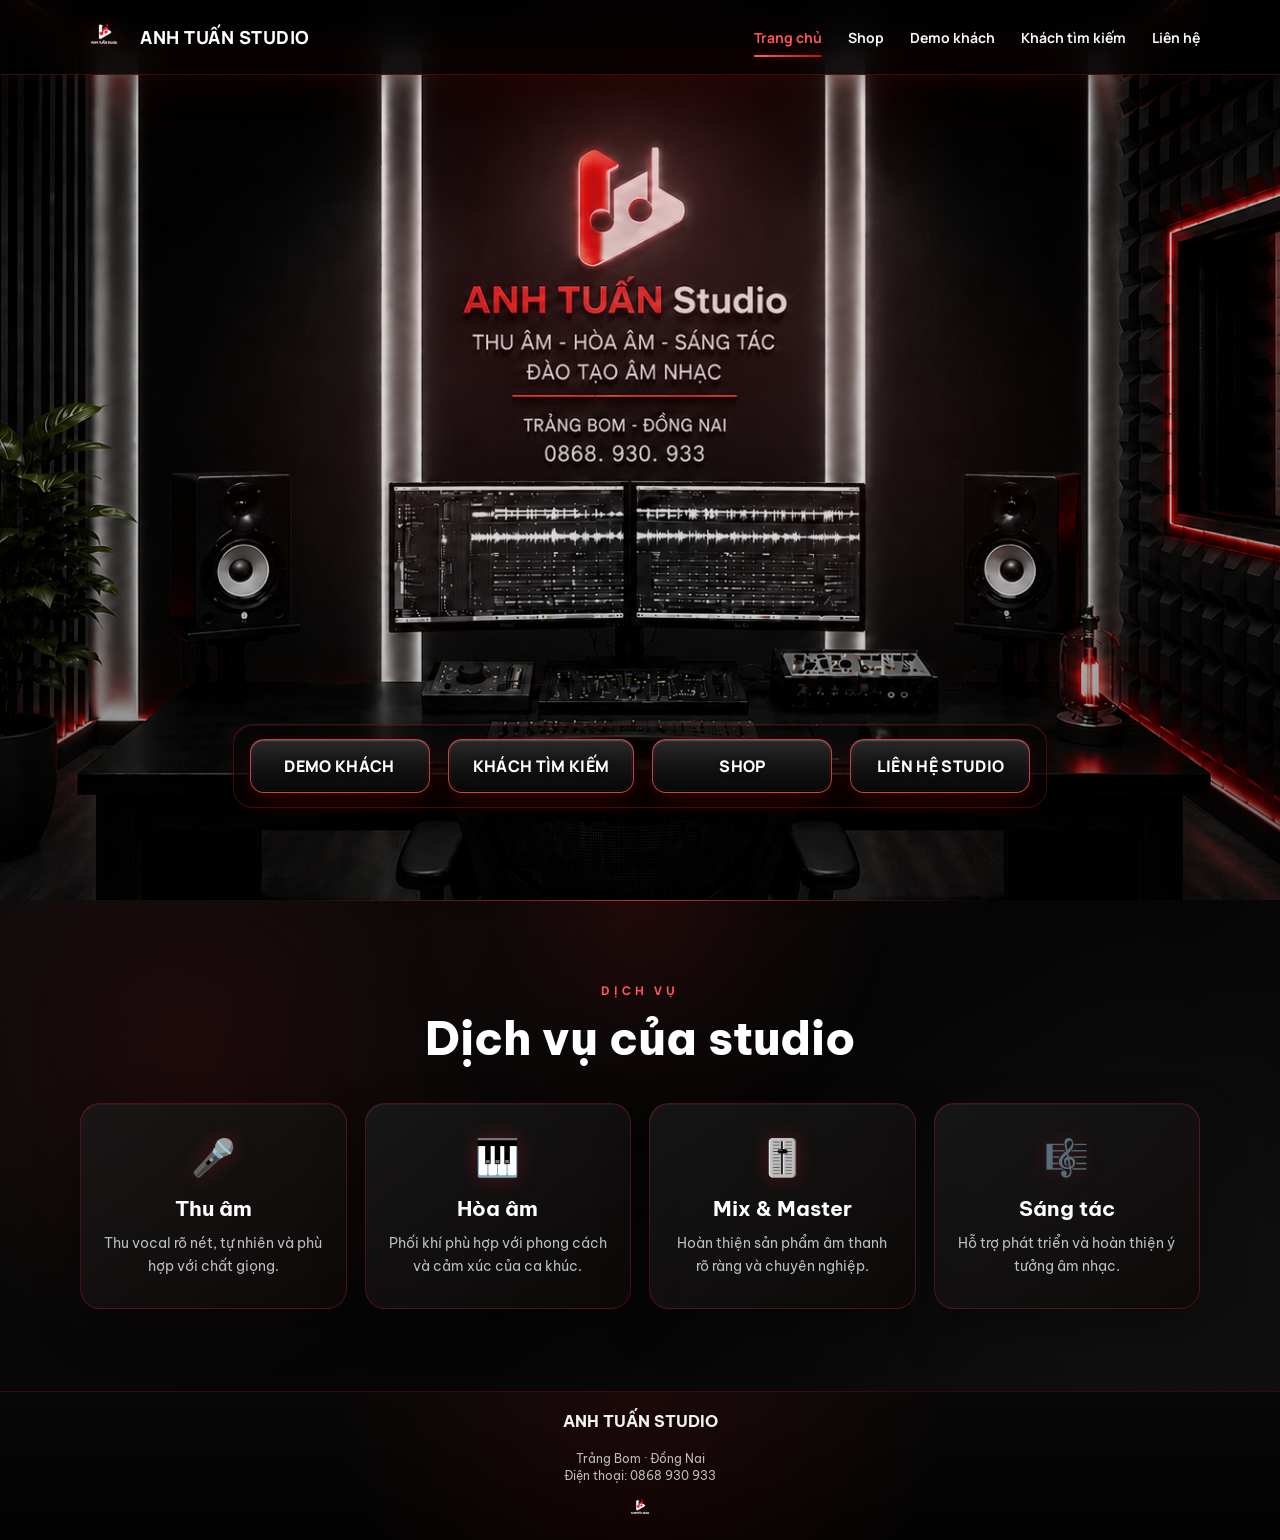
==== index.html @ 1165fa50 "Update index.html" ====
<!DOCTYPE html>
<html lang="vi">
<head>
  <meta charset="UTF-8" />
  <meta name="viewport" content="width=device-width, initial-scale=1.0" />

  <title>Anh Tuấn Studio</title>

  <meta
    name="description"
    content="Anh Tuấn Studio - Thu âm, hòa âm, mixing và mastering tại Trảng Bom, Đồng Nai."
  />

  <link rel="stylesheet" href="style.css" />

  <link rel="preconnect" href="https://fonts.googleapis.com">
  <link rel="preconnect" href="https://fonts.gstatic.com" crossorigin>
  <link href="https://fonts.googleapis.com/css2?family=Be+Vietnam+Pro:wght@300;400;500;600;700;800;900&family=Manrope:wght@500;600;700;800&display=swap" rel="stylesheet">


  <style>
    /* Đồng bộ tên thương hiệu ở góc trái */
    .brand,
    .brand span{
      color:#ffffff !important;
      -webkit-text-fill-color:#ffffff !important;
      background:none !important;
      font-family:"Manrope",sans-serif !important;
      font-weight:800 !important;
      text-shadow:none !important;
    }
  </style>

</head>

<body>
  <header class="topbar">
    <div class="container nav-wrap">
      <a class="brand" href="#home">
        <img src="logo.png" alt="Anh Tuấn Studio" />
        <span>ANH TUẤN STUDIO</span>
      </a>

      <nav class="main-nav">
        <a class="active" href="index.html">Trang chủ</a>
        <a href="shop.html">Shop</a>
        <a href="music.html">Demo khách</a>
        <a href="albums.html">Khách tìm kiếm</a>
        <a href="tel:0868930933">Liên hệ</a>
      </nav>
      
    </div>
  </header>

  <main>
    <section class="hero hero-clean" id="home">
      <div class="hero-overlay"></div>

      <div class="container hero-content hero-content-clean">
        <div class="hero-actions">
          <a class="btn btn-music" href="music.html">
            DEMO KHÁCH
          </a>

          <a class="btn btn-secondary" href="albums.html">
            KHÁCH TÌM KIẾM
          </a>

          <a class="btn btn-primary" href="shop.html">
            SHOP
          </a>

          <a class="btn btn-outline" href="tel:0868930933">
            LIÊN HỆ STUDIO
          </a>
        </div>
      </div>
    </section>

<section class="section dark-section" id="services">
      <div class="container">
        <div class="section-heading">
          <span>DỊCH VỤ</span>
          <h2>Dịch vụ của studio</h2>
        </div>

        <div class="services-grid">
          <article class="service-card">
            <div class="service-icon">🎤</div>
            <h3>Thu âm</h3>
            <p>Thu vocal rõ nét, tự nhiên và phù hợp với chất giọng.</p>
          </article>

          <article class="service-card">
            <div class="service-icon">🎹</div>
            <h3>Hòa âm</h3>
            <p>Phối khí phù hợp với phong cách và cảm xúc của ca khúc.</p>
          </article>

          <article class="service-card">
            <div class="service-icon">🎚️</div>
            <h3>Mix & Master</h3>
            <p>Hoàn thiện sản phẩm âm thanh rõ ràng và chuyên nghiệp.</p>
          </article>

          <article class="service-card">
            <div class="service-icon">🎼</div>
            <h3>Sáng tác</h3>
            <p>Hỗ trợ phát triển và hoàn thiện ý tưởng âm nhạc.</p>
          </article>
        </div>
      </div>
    </section>
  </main>

  <footer id="contact">
    <div class="container footer-content">
      <img src="logo.png" alt="Anh Tuấn Studio" />

      <p>
        <strong>ANH TUẤN STUDIO</strong><br />
        Trảng Bom · Đồng Nai<br />
        Điện thoại: 0868 930 933
      </p>
    </div>
  </footer>

  <script src="customers.js"></script>
  <script src="script.js"></script>
</body>
</html>
---- style.css ----
:root{
  --red:#e11d25;
  --red-light:#ff555c;
  --red-dark:#79070b;
  --silver:#f4f4f4;
  --black:#030303;
  --dark:#080808;
  --text:#ffffff;
  --muted:#bdbdbd;
  --border:rgba(225,29,37,.34);
  --glass:rgba(8,8,8,.78);
  --shadow:0 22px 60px rgba(0,0,0,.55);
}
*{box-sizing:border-box;margin:0;padding:0}
html{scroll-behavior:smooth}
body{min-height:100vh;overflow-x:hidden;color:var(--text);font-family:"Be Vietnam Pro",Arial,Helvetica,sans-serif;background:radial-gradient(circle at 20% 20%,rgba(225,29,37,.08),transparent 32%),radial-gradient(circle at 85% 55%,rgba(255,255,255,.025),transparent 35%),linear-gradient(180deg,#050505 0%,#0a0a0a 45%,#030303 100%)}
a{color:inherit;text-decoration:none}
img{display:block;max-width:100%}
button,input{font:inherit}
.hidden{display:none!important}
.container{width:min(1120px,calc(100% - 32px));margin:0 auto}

/* HEADER */
.topbar{position:fixed;inset:0 0 auto;z-index:100;width:100%;border-bottom:1px solid rgba(225,29,37,.28);background:rgba(2,2,2,.88);backdrop-filter:blur(16px);-webkit-backdrop-filter:blur(16px);box-shadow:0 10px 34px rgba(0,0,0,.32)}
.nav-wrap{min-height:74px;display:flex;align-items:center;justify-content:space-between;gap:24px}
.brand{display:flex;align-items:center;gap:12px;font-family:"Manrope",sans-serif;font-weight:800;letter-spacing:.5px}
.brand img{width:48px;height:48px;object-fit:contain;filter:drop-shadow(0 0 10px rgba(225,29,37,.40)) drop-shadow(0 0 22px rgba(225,29,37,.20))}
.brand span{font-size:18px;background:linear-gradient(90deg,#ff3c45 0%,#ff3c45 46%,#ffffff 47%,#d7d7d7 100%);-webkit-background-clip:text;background-clip:text;-webkit-text-fill-color:transparent}
.main-nav{display:flex;align-items:center;gap:26px}
.main-nav a{position:relative;color:#f5f5f5;font-family:"Manrope",sans-serif;font-size:14px;font-weight:700;transition:.25s}
.main-nav a::after{content:"";position:absolute;left:50%;bottom:-10px;width:0;height:2px;transform:translateX(-50%);border-radius:999px;background:linear-gradient(90deg,#ff6167,#b90c12);box-shadow:0 0 12px rgba(225,29,37,.45);transition:.25s}
.main-nav a:hover,.main-nav a.active{color:var(--red-light)}
.main-nav a:hover::after,.main-nav a.active::after{width:100%}

/* HERO */
.hero,.hero-clean{position:relative;min-height:100vh;overflow:hidden;display:grid;place-items:center;padding:110px 0 58px;background:linear-gradient(90deg,rgba(0,0,0,.24),rgba(0,0,0,.02) 38%,rgba(0,0,0,.02) 62%,rgba(0,0,0,.24)),url("background.png") center/cover no-repeat}
.hero-overlay{position:absolute;inset:0;z-index:1;pointer-events:none;background:radial-gradient(circle at 50% 22%,rgba(225,29,37,.18),transparent 34%),linear-gradient(to bottom,rgba(0,0,0,.02),rgba(0,0,0,.14) 68%,rgba(0,0,0,.52))}
.hero::after{content:"";position:absolute;inset:0;z-index:1;pointer-events:none;background:radial-gradient(circle at 50% 24%,rgba(255,255,255,.055),transparent 18%),radial-gradient(circle at 32% 48%,rgba(225,29,37,.08),transparent 24%),radial-gradient(circle at 68% 48%,rgba(225,29,37,.08),transparent 24%);mix-blend-mode:screen}
.hero-content,.hero-content-clean{position:relative;z-index:2;width:100%;min-height:calc(100vh - 168px);display:flex;flex-direction:column;align-items:center;justify-content:flex-end;padding-bottom:34px;text-align:center;animation:fadeUp .9s ease both}

/* 4 NÚT TRANG CHỦ */
.hero-actions,.hero-buttons{display:flex;align-items:center;justify-content:center;flex-wrap:nowrap;gap:18px;width:max-content;max-width:calc(100vw - 40px);padding:14px 16px;border:1px solid rgba(225,29,37,.30);border-radius:20px;background:rgba(3,3,3,.52);box-shadow:0 16px 45px rgba(0,0,0,.40),inset 0 1px 0 rgba(255,255,255,.055);backdrop-filter:blur(12px);-webkit-backdrop-filter:blur(12px)}
.btn,.btn-primary,.btn-music,.hero-buttons .btn,.hero-actions .btn{position:relative;min-width:180px;min-height:54px;padding:0 24px;overflow:hidden;display:inline-flex;align-items:center;justify-content:center;color:#fff;border:1px solid rgba(255,80,86,.76);border-radius:14px;background:linear-gradient(180deg,#292929 0%,#131313 52%,#070707 100%);box-shadow:0 10px 25px rgba(132,0,4,.32),inset 0 1px 0 rgba(255,255,255,.18),inset 0 -1px 0 rgba(0,0,0,.75);text-align:center;text-shadow:0 2px 6px rgba(0,0,0,.52);font-family:"Manrope",sans-serif;font-size:16px;font-weight:800;letter-spacing:.35px;transition:.24s}
.btn::before,.hero-buttons .btn::before,.hero-actions .btn::before{content:"";position:absolute;inset:0;pointer-events:none;background:linear-gradient(115deg,transparent 18%,rgba(255,255,255,.20) 42%,transparent 62%),radial-gradient(circle at 50% 10%,rgba(255,255,255,.14),transparent 58%);transform:translateX(-115%);transition:transform .55s ease}
.btn::after,.hero-buttons .btn::after,.hero-actions .btn::after{content:"";position:absolute;inset:1px;border-radius:13px;pointer-events:none;box-shadow:inset 0 0 0 1px rgba(255,255,255,.035)}
.btn:hover,.hero-buttons .btn:hover,.hero-actions .btn:hover{transform:translateY(-3px) scale(1.025);background:linear-gradient(180deg,#ff4048 0%,#c70d14 56%,#72070b 100%);border-color:rgba(255,168,171,.95);box-shadow:0 16px 36px rgba(225,29,37,.46),0 0 24px rgba(225,29,37,.28),inset 0 1px 0 rgba(255,255,255,.38)}
.btn:hover::before,.hero-buttons .btn:hover::before,.hero-actions .btn:hover::before{transform:translateX(115%)}

/* PHẦN CHUNG */
.section{position:relative;overflow:hidden;isolation:isolate;padding:82px 0}
.section::before{content:"";position:absolute;z-index:-1;top:-260px;left:50%;width:520px;height:520px;transform:translateX(-50%);pointer-events:none;background:radial-gradient(circle,rgba(225,29,37,.12),rgba(225,29,37,.04) 38%,transparent 70%);filter:blur(8px)}
.section::after{content:"";position:absolute;top:0;left:50%;width:min(700px,78%);height:1px;transform:translateX(-50%);background:linear-gradient(90deg,transparent,rgba(255,80,86,.62),transparent);box-shadow:0 0 18px rgba(225,29,37,.30)}
.section-heading{margin-bottom:36px;text-align:center}
.section-heading span{display:block;margin-bottom:10px;color:var(--red-light);font-family:"Manrope",sans-serif;font-size:12px;font-weight:800;letter-spacing:4px}
.section-heading h2{font-family:"Be Vietnam Pro",sans-serif;font-size:clamp(30px,4vw,46px);font-weight:800}
.section-heading p{color:var(--muted)}
.dark-section{background:radial-gradient(circle at 15% 30%,rgba(225,29,37,.10),transparent 28%),radial-gradient(circle at 85% 70%,rgba(255,255,255,.025),transparent 30%),linear-gradient(145deg,#0b0b0b,#050505 55%,#0d0d0d)}

/* DỊCH VỤ */
.services-grid{display:grid;grid-template-columns:repeat(4,minmax(0,1fr));gap:18px}
.service-card{position:relative;overflow:hidden;padding:30px 22px;border:1px solid rgba(225,29,37,.30);border-radius:20px;text-align:center;background:linear-gradient(145deg,rgba(255,255,255,.055),rgba(225,29,37,.018)),rgba(9,9,9,.82);box-shadow:0 18px 45px rgba(0,0,0,.36),inset 0 1px 0 rgba(255,255,255,.045);transition:.25s}
.service-card::before{content:"";position:absolute;inset:0;background:linear-gradient(120deg,transparent 20%,rgba(255,255,255,.06) 42%,transparent 64%);transform:translateX(-120%);transition:.55s}
.service-card:hover{transform:translateY(-6px);border-color:rgba(255,86,92,.72);box-shadow:0 22px 50px rgba(0,0,0,.46),0 0 24px rgba(225,29,37,.12)}
.service-card:hover::before{transform:translateX(120%)}
.service-icon{margin-bottom:15px;font-size:36px;filter:drop-shadow(0 0 10px rgba(225,29,37,.30))}
.service-card h3{margin-bottom:10px;color:#fff;font-size:21px}
.service-card p{color:var(--muted);font-size:14px;line-height:1.65}

/* CỔNG KHÁCH HÀNG */
.customer-section{background:radial-gradient(circle at 50% 0%,rgba(225,29,37,.14),transparent 32%),linear-gradient(180deg,#070707,#0c0c0c 50%,#050505)}
.search-box{max-width:650px;margin:-8px auto 18px;padding:7px;border:1px solid rgba(225,29,37,.42);border-radius:15px;background:linear-gradient(145deg,rgba(255,255,255,.06),rgba(225,29,37,.02)),rgba(8,8,8,.84);box-shadow:0 20px 55px rgba(0,0,0,.38);backdrop-filter:blur(16px)}
.search-box:focus-within{border-color:rgba(255,86,92,.86);box-shadow:0 20px 55px rgba(0,0,0,.38),0 0 22px rgba(225,29,37,.16)}
.search-box input{width:100%;min-height:48px;padding:0 14px;border:0;outline:0;color:#fff;background:transparent;font-size:13px}
.search-box input::placeholder{color:#aaa;font-size:13px}
.customer-grid{display:grid;grid-template-columns:repeat(3,minmax(0,1fr));gap:12px}
.customer-card{position:relative;overflow:hidden;padding:14px;border:1px solid rgba(225,29,37,.30);border-radius:15px;background:linear-gradient(145deg,rgba(255,255,255,.05),rgba(225,29,37,.018)),rgba(9,9,9,.82);box-shadow:0 10px 28px rgba(0,0,0,.22);backdrop-filter:blur(14px);transition:.22s}
.customer-card:hover{transform:translateY(-3px);border-color:rgba(255,86,92,.72);box-shadow:0 18px 38px rgba(0,0,0,.34),0 0 18px rgba(225,29,37,.10)}
.customer-code{margin-bottom:5px;color:var(--red-light);font-size:9px;font-weight:800;letter-spacing:1.5px}
.customer-card h3{margin-bottom:5px;overflow:hidden;white-space:nowrap;text-overflow:ellipsis;font-size:16px}
.customer-card p{margin-bottom:10px;color:var(--muted);font-size:11px;line-height:1.4}
.customer-card a{min-height:32px;padding:0 12px;display:inline-flex;align-items:center;justify-content:center;border:1px solid rgba(225,29,37,.36);border-radius:9px;color:#fff;background:linear-gradient(180deg,#242424,#111);font-size:10px;font-weight:800}
.empty-message{margin-top:18px;color:var(--muted);text-align:center;font-size:12px}
.customer-card-clickable{cursor:pointer}
.matched-songs{margin-bottom:16px}
.matched-label{display:block;margin-bottom:7px;color:#f3f3f3;font-size:13px;font-weight:700}
.matched-song-title{margin:0 0 7px;color:#fff;font-size:16px;line-height:1.4}
.customer-name{margin-top:8px}
.customer-song-total{margin-bottom:18px}
.customer-card-footer{margin-top:20px;padding-top:16px;display:flex;align-items:center;justify-content:space-between;gap:14px;border-top:1px solid rgba(225,29,37,.24)}
.customer-open-text{color:var(--red-light);font-weight:800}
.customer-card-arrow{width:38px;height:38px;display:grid;place-items:center;border:1px solid rgba(225,29,37,.65);border-radius:50%;color:var(--red-light);font-size:22px}

/* TRANG KHÁCH HÀNG */
.customer-page{min-height:100vh;background:var(--black)}
.customer-hero{position:relative;min-height:430px;padding:130px 0 60px;display:flex;align-items:flex-end;background:linear-gradient(90deg,rgba(0,0,0,.56),rgba(0,0,0,.18),rgba(0,0,0,.56)),url("background.png") center/cover no-repeat}
.customer-page-overlay{position:absolute;inset:0;background:radial-gradient(circle at 50% 30%,rgba(225,29,37,.10),transparent 35%),linear-gradient(to bottom,rgba(0,0,0,.12),var(--black))}
.customer-page-content{position:relative;z-index:2}
.back-link{display:inline-block;margin-bottom:28px;color:var(--red-light);font-weight:700}
.customer-profile{display:flex;align-items:center;gap:24px}
.customer-profile img{width:110px;height:110px;object-fit:contain}
.customer-page-code{margin-bottom:8px;color:var(--red-light);font-size:13px;font-weight:800;letter-spacing:3px}
.customer-profile h1{margin-bottom:8px;font-size:clamp(34px,5vw,58px)}
.customer-profile p:last-child{color:var(--muted)}
.song-section{background:radial-gradient(circle at 50% 0%,rgba(225,29,37,.08),transparent 34%),var(--black)}
.song-list{max-width:900px;margin:0 auto;display:grid;gap:15px}
.song-card{padding:20px;display:grid;grid-template-columns:68px minmax(0,1fr) auto;align-items:center;gap:18px;border:1px solid rgba(225,29,37,.30);border-radius:18px;background:var(--glass);backdrop-filter:blur(14px)}
.song-number{width:52px;height:52px;display:grid;place-items:center;border:1px solid rgba(225,29,37,.36);border-radius:14px;color:var(--red-light);background:rgba(225,29,37,.08);font-weight:800}
.song-info h3{margin-bottom:6px;font-size:19px}
.song-info p{color:var(--muted);font-size:14px}
.song-actions{display:flex;align-items:center;justify-content:flex-end;flex-wrap:wrap;gap:12px}
.song-listen{min-width:105px;padding:13px 20px;border:1px solid rgba(255,82,88,.78);border-radius:12px;color:#fff;background:rgba(225,29,37,.08);font-weight:800}
.song-download{padding:12px 18px;border-radius:12px;color:#fff;background:linear-gradient(145deg,#ef3d45,#a60d13 58%,#650509);font-weight:800}
.song-player{grid-column:1/-1;width:100%;padding-top:16px}
.song-player audio{display:block;width:100%;height:48px}
.not-found{max-width:620px;margin:0 auto;padding:34px;border:1px solid rgba(225,29,37,.30);border-radius:20px;text-align:center;background:var(--glass)}
.not-found h2{margin-bottom:12px}
.not-found p{margin-bottom:24px;color:var(--muted)}

/* FOOTER */
footer{position:relative;border-top:1px solid rgba(225,29,37,.24);background:radial-gradient(circle at 50% 0%,rgba(225,29,37,.10),transparent 48%),linear-gradient(180deg,#070707,#020202)}
.footer-content{min-height:112px;padding:18px 0 14px;display:flex;flex-direction:column;align-items:center;justify-content:center;gap:7px;color:var(--muted);text-align:center;line-height:1.4}
.footer-content p{font-size:12px}
.footer-content strong{display:block;margin-bottom:2px;color:#f2f2f2;font-size:16px}
.footer-content img{order:2;width:34px;height:34px;object-fit:contain;filter:drop-shadow(0 0 8px rgba(225,29,37,.22))}

@keyframes fadeUp{from{opacity:0;transform:translateY(24px)}to{opacity:1;transform:translateY(0)}}

/* TABLET */
@media(max-width:900px){
  .main-nav{display:none}
  .services-grid{grid-template-columns:repeat(2,minmax(0,1fr))}
  .customer-grid{grid-template-columns:repeat(2,minmax(0,1fr))}
  .hero-actions,.hero-buttons{gap:12px}
  .btn,.hero-buttons .btn,.hero-actions .btn{min-width:150px;padding:0 16px;font-size:14px}
}

/* MOBILE */
@media(max-width:768px){
  .container{width:min(100% - 24px,1120px)}
  .topbar{position:absolute}
  .nav-wrap{min-height:66px}
  .brand img{width:42px;height:42px}
  .brand span{font-size:15px}
  .hero,.hero-clean{min-height:100svh;padding:88px 0 34px;background:linear-gradient(180deg,rgba(0,0,0,.14),rgba(0,0,0,.28),rgba(0,0,0,.62)),url("backgrounddt.png") center/cover no-repeat}
  .hero-content,.hero-content-clean{min-height:calc(100svh - 122px);justify-content:flex-end;padding-bottom:0}
  .hero-actions,.hero-buttons{width:100%;max-width:360px;padding:16px;display:grid;grid-template-columns:1fr;gap:14px}
  .btn,.btn-primary,.btn-music,.hero-buttons .btn,.hero-actions .btn{width:100%;min-width:0;min-height:54px;padding:0 18px;font-size:16px}
  .section{padding:64px 0}
  .services-grid,.customer-grid{grid-template-columns:1fr}
  .customer-hero{min-height:390px;padding-top:105px}
  .customer-profile{flex-direction:column;align-items:flex-start}
  .customer-profile img{width:90px;height:90px}
  .song-card{grid-template-columns:54px minmax(0,1fr)}
  .song-actions{grid-column:1/-1;width:100%;justify-content:stretch}
  .song-listen,.song-download{flex:1;min-width:130px;text-align:center}
  .song-player{padding-top:10px}
  .footer-content{min-height:96px;padding:15px 0 11px;gap:6px}
  .footer-content p{font-size:10.5px;line-height:1.35;white-space:nowrap}
  .footer-content strong{font-size:14px}
  .footer-content img{width:30px;height:30px}
  .footer-address{display:block;white-space:nowrap;font-size:11px}
}




/* =======================================================
   HIỆU ỨNG ÁNH KIM CHO 4 NÚT TRANG CHỦ
   ======================================================= */

.hero-actions .btn{
    position:relative;
    overflow:hidden;
}

/* Ánh sáng chạy */
.hero-actions .btn::before{
    content:"";
    position:absolute;
    top:-60%;
    left:-45%;

    width:38%;
    height:220%;

    transform:rotate(25deg);

    background:linear-gradient(
        90deg,
        transparent 0%,
        rgba(255,255,255,.10) 20%,
        rgba(255,255,255,.95) 50%,
        rgba(255,255,255,.10) 80%,
        transparent 100%
    );

    animation:heroButtonShine 2.8s linear infinite;

    pointer-events:none;
}

@keyframes heroButtonShine{

    0%{
        left:-45%;
    }

    100%{
        left:145%;
    }

}

/* Hover sáng hơn một chút */
.hero-actions .btn:hover{
    transform:translateY(-2px);
    transition:.25s;
}
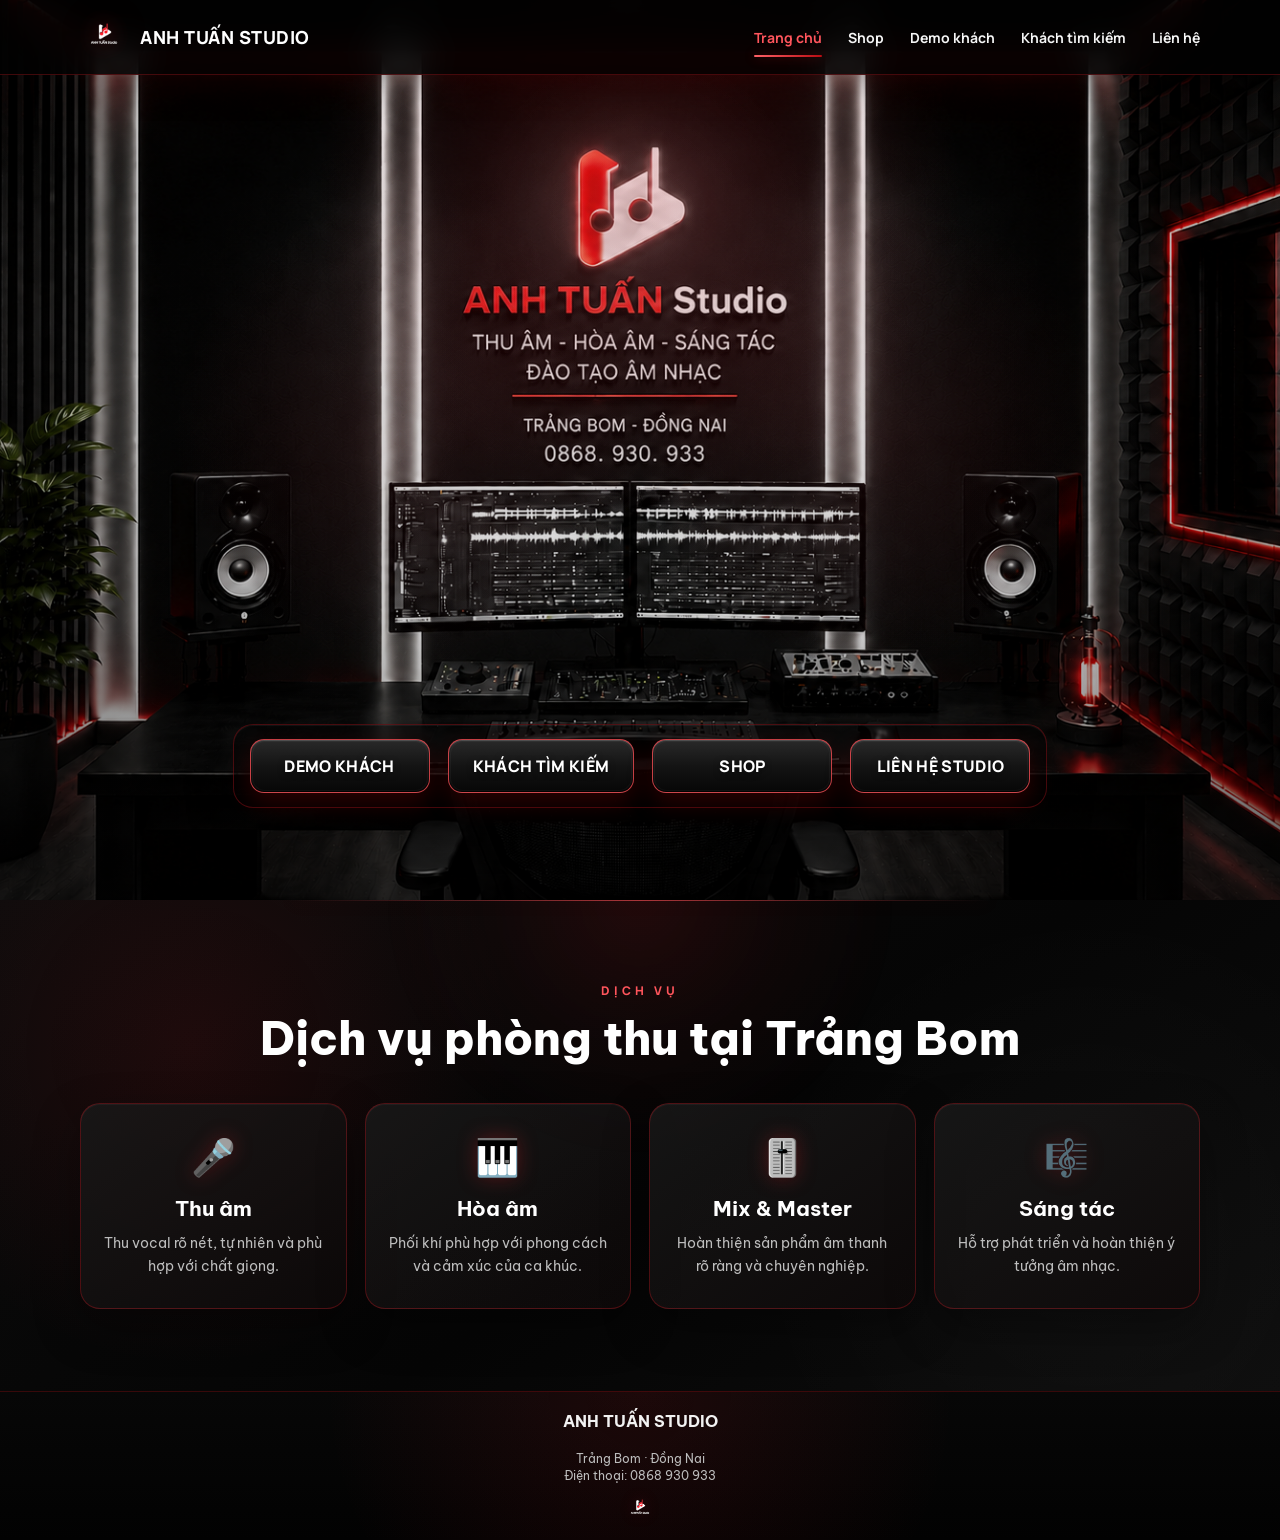
==== commit be1ae308: "Update index.html" ====
--- a/index.html
+++ b/index.html
@@ -4,12 +4,52 @@
   <meta charset="UTF-8" />
   <meta name="viewport" content="width=device-width, initial-scale=1.0" />
 
-  <title>Anh Tuấn Studio</title>
+  <title>Phòng thu Trảng Bom | Anh Tuấn Studio</title>
 
   <meta
     name="description"
-    content="Anh Tuấn Studio - Thu âm, hòa âm, mixing và mastering tại Trảng Bom, Đồng Nai."
+    content="Phòng thu Trảng Bom - Anh Tuấn Studio chuyên thu âm, hòa âm, phối khí, mixing và mastering tại Trảng Bom, Đồng Nai. Liên hệ 0868 930 933."
   />
+
+  <meta name="robots" content="index, follow, max-image-preview:large" />
+  <link rel="canonical" href="https://anhtuanstudio.com/" />
+
+  <meta property="og:locale" content="vi_VN" />
+  <meta property="og:type" content="website" />
+  <meta property="og:title" content="Phòng thu Trảng Bom | Anh Tuấn Studio" />
+  <meta
+    property="og:description"
+    content="Thu âm, hòa âm, phối khí, mixing và mastering tại Trảng Bom, Đồng Nai."
+  />
+  <meta property="og:url" content="https://anhtuanstudio.com/" />
+  <meta property="og:site_name" content="Anh Tuấn Studio" />
+  <meta property="og:image" content="https://anhtuanstudio.com/logo.png" />
+  <meta property="og:image:alt" content="Logo Anh Tuấn Studio - Phòng thu Trảng Bom" />
+
+  <script type="application/ld+json">
+  {
+    "@context": "https://schema.org",
+    "@type": "LocalBusiness",
+    "@id": "https://anhtuanstudio.com/#studio",
+    "name": "Anh Tuấn Studio",
+    "alternateName": "Phòng thu Trảng Bom",
+    "url": "https://anhtuanstudio.com/",
+    "logo": "https://anhtuanstudio.com/logo.png",
+    "image": "https://anhtuanstudio.com/logo.png",
+    "telephone": "+84 868 930 933",
+    "description": "Phòng thu tại Trảng Bom, Đồng Nai chuyên thu âm, hòa âm, phối khí, mixing và mastering.",
+    "areaServed": [
+      {
+        "@type": "Place",
+        "name": "Trảng Bom, Đồng Nai"
+      },
+      {
+        "@type": "AdministrativeArea",
+        "name": "Đồng Nai"
+      }
+    ]
+  }
+  </script>
 
   <link rel="stylesheet" href="style.css" />
 
@@ -45,7 +85,7 @@
         <a class="active" href="index.html">Trang chủ</a>
         <a href="shop.html">Shop</a>
         <a href="music.html">Demo khách</a>
-        <a href="albums.html">Khách tìm kiếm</a>
+        <a href="https://music.anhtuanstudio.com/guest.php">Khách tìm kiếm</a>
         <a href="tel:0868930933">Liên hệ</a>
       </nav>
       
@@ -62,7 +102,7 @@
             DEMO KHÁCH
           </a>
 
-          <a class="btn btn-secondary" href="albums.html">
+          <a class="btn btn-secondary" href="https://music.anhtuanstudio.com/guest.php">
             KHÁCH TÌM KIẾM
           </a>
 
@@ -81,7 +121,7 @@
       <div class="container">
         <div class="section-heading">
           <span>DỊCH VỤ</span>
-          <h2>Dịch vụ của studio</h2>
+          <h2>Dịch vụ phòng thu tại Trảng Bom</h2>
         </div>
 
         <div class="services-grid">
@@ -125,7 +165,5 @@
     </div>
   </footer>
 
-  <script src="customers.js"></script>
-  <script src="script.js"></script>
 </body>
 </html>
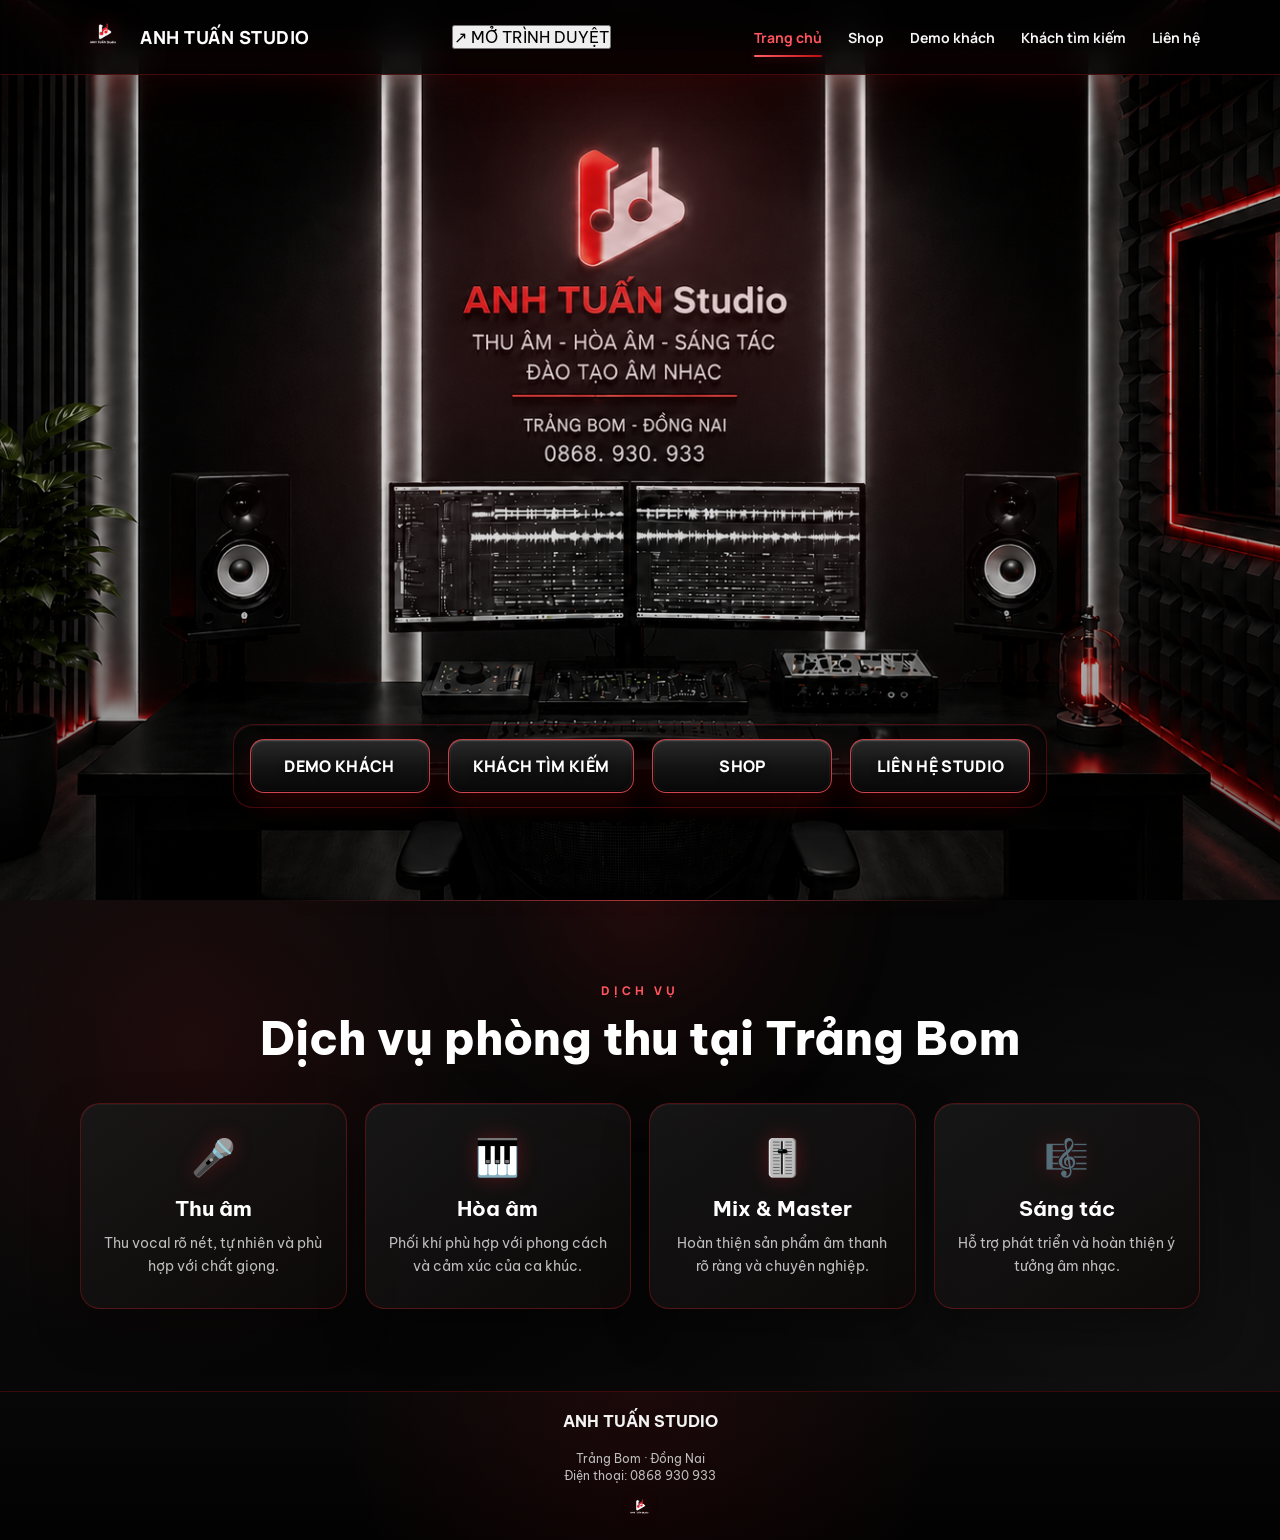
==== commit 50b3b3c9: "Update index.html" ====
--- a/index.html
+++ b/index.html
@@ -29,23 +29,51 @@
   <script type="application/ld+json">
   {
     "@context": "https://schema.org",
-    "@type": "LocalBusiness",
-    "@id": "https://anhtuanstudio.com/#studio",
-    "name": "Anh Tuấn Studio",
-    "alternateName": "Phòng thu Trảng Bom",
-    "url": "https://anhtuanstudio.com/",
-    "logo": "https://anhtuanstudio.com/logo.png",
-    "image": "https://anhtuanstudio.com/logo.png",
-    "telephone": "+84 868 930 933",
-    "description": "Phòng thu tại Trảng Bom, Đồng Nai chuyên thu âm, hòa âm, phối khí, mixing và mastering.",
-    "areaServed": [
+    "@graph": [
       {
-        "@type": "Place",
-        "name": "Trảng Bom, Đồng Nai"
+        "@type": "WebSite",
+        "@id": "https://anhtuanstudio.com/#website",
+        "url": "https://anhtuanstudio.com/",
+        "name": "Anh Tuấn Studio",
+        "inLanguage": "vi-VN",
+        "publisher": { "@id": "https://anhtuanstudio.com/#studio" }
       },
       {
-        "@type": "AdministrativeArea",
-        "name": "Đồng Nai"
+        "@type": "LocalBusiness",
+        "@id": "https://anhtuanstudio.com/#studio",
+        "name": "Anh Tuấn Studio",
+        "alternateName": "Phòng thu Trảng Bom",
+        "url": "https://anhtuanstudio.com/",
+        "logo": "https://anhtuanstudio.com/logo.png",
+        "image": "https://anhtuanstudio.com/logo.png",
+        "telephone": "+84 868 930 933",
+        "description": "Phòng thu tại Trảng Bom, Đồng Nai chuyên thu âm, hòa âm, phối khí, mixing và mastering.",
+        "address": {
+          "@type": "PostalAddress",
+          "addressLocality": "Trảng Bom",
+          "addressRegion": "Đồng Nai",
+          "addressCountry": "VN"
+        },
+        "areaServed": {
+          "@type": "Place",
+          "name": "Trảng Bom, Đồng Nai"
+        },
+        "contactPoint": {
+          "@type": "ContactPoint",
+          "telephone": "+84 868 930 933",
+          "contactType": "customer service",
+          "availableLanguage": "Vietnamese"
+        },
+        "hasOfferCatalog": {
+          "@type": "OfferCatalog",
+          "name": "Dịch vụ phòng thu tại Trảng Bom",
+          "itemListElement": [
+            { "@type": "Offer", "itemOffered": { "@type": "Service", "name": "Thu âm" } },
+            { "@type": "Offer", "itemOffered": { "@type": "Service", "name": "Hòa âm và phối khí" } },
+            { "@type": "Offer", "itemOffered": { "@type": "Service", "name": "Mix và Master" } },
+            { "@type": "Offer", "itemOffered": { "@type": "Service", "name": "Sáng tác" } }
+          ]
+        }
       }
     ]
   }
@@ -81,10 +109,12 @@
         <span>ANH TUẤN STUDIO</span>
       </a>
 
+      <button class="external-browser-button" type="button" aria-label="Mở trang bằng trình duyệt">↗ MỞ TRÌNH DUYỆT</button>
+
       <nav class="main-nav">
         <a class="active" href="index.html">Trang chủ</a>
         <a href="shop.html">Shop</a>
-        <a href="music.html">Demo khách</a>
+        <a href="musicdemo.html">Demo khách</a>
         <a href="https://music.anhtuanstudio.com/guest.php">Khách tìm kiếm</a>
         <a href="tel:0868930933">Liên hệ</a>
       </nav>
@@ -98,7 +128,7 @@
 
       <div class="container hero-content hero-content-clean">
         <div class="hero-actions">
-          <a class="btn btn-music" href="music.html">
+          <a class="btn btn-music" href="musicdemo.html">
             DEMO KHÁCH
           </a>
 
@@ -165,5 +195,22 @@
     </div>
   </footer>
 
+  <script>
+    document.querySelector('.external-browser-button')?.addEventListener('click', async function () {
+      const url = window.location.href;
+      const ua = navigator.userAgent || '';
+      if (/Android/i.test(ua)) {
+        window.location.href = 'intent://' + url.replace(/^https?:\/\//i, '') + '#Intent;scheme=https;package=com.android.chrome;end';
+        return;
+      }
+      if (/iPhone|iPad|iPod/i.test(ua)) {
+        try { await navigator.clipboard.writeText(url); } catch (error) {}
+        alert('Đã sao chép đường dẫn. Quý khách chọn menu của Zalo → Mở bằng Safari, hoặc dán đường dẫn vào Safari.');
+        return;
+      }
+      window.open(url, '_blank', 'noopener,noreferrer');
+    });
+  </script>
+
 </body>
 </html>
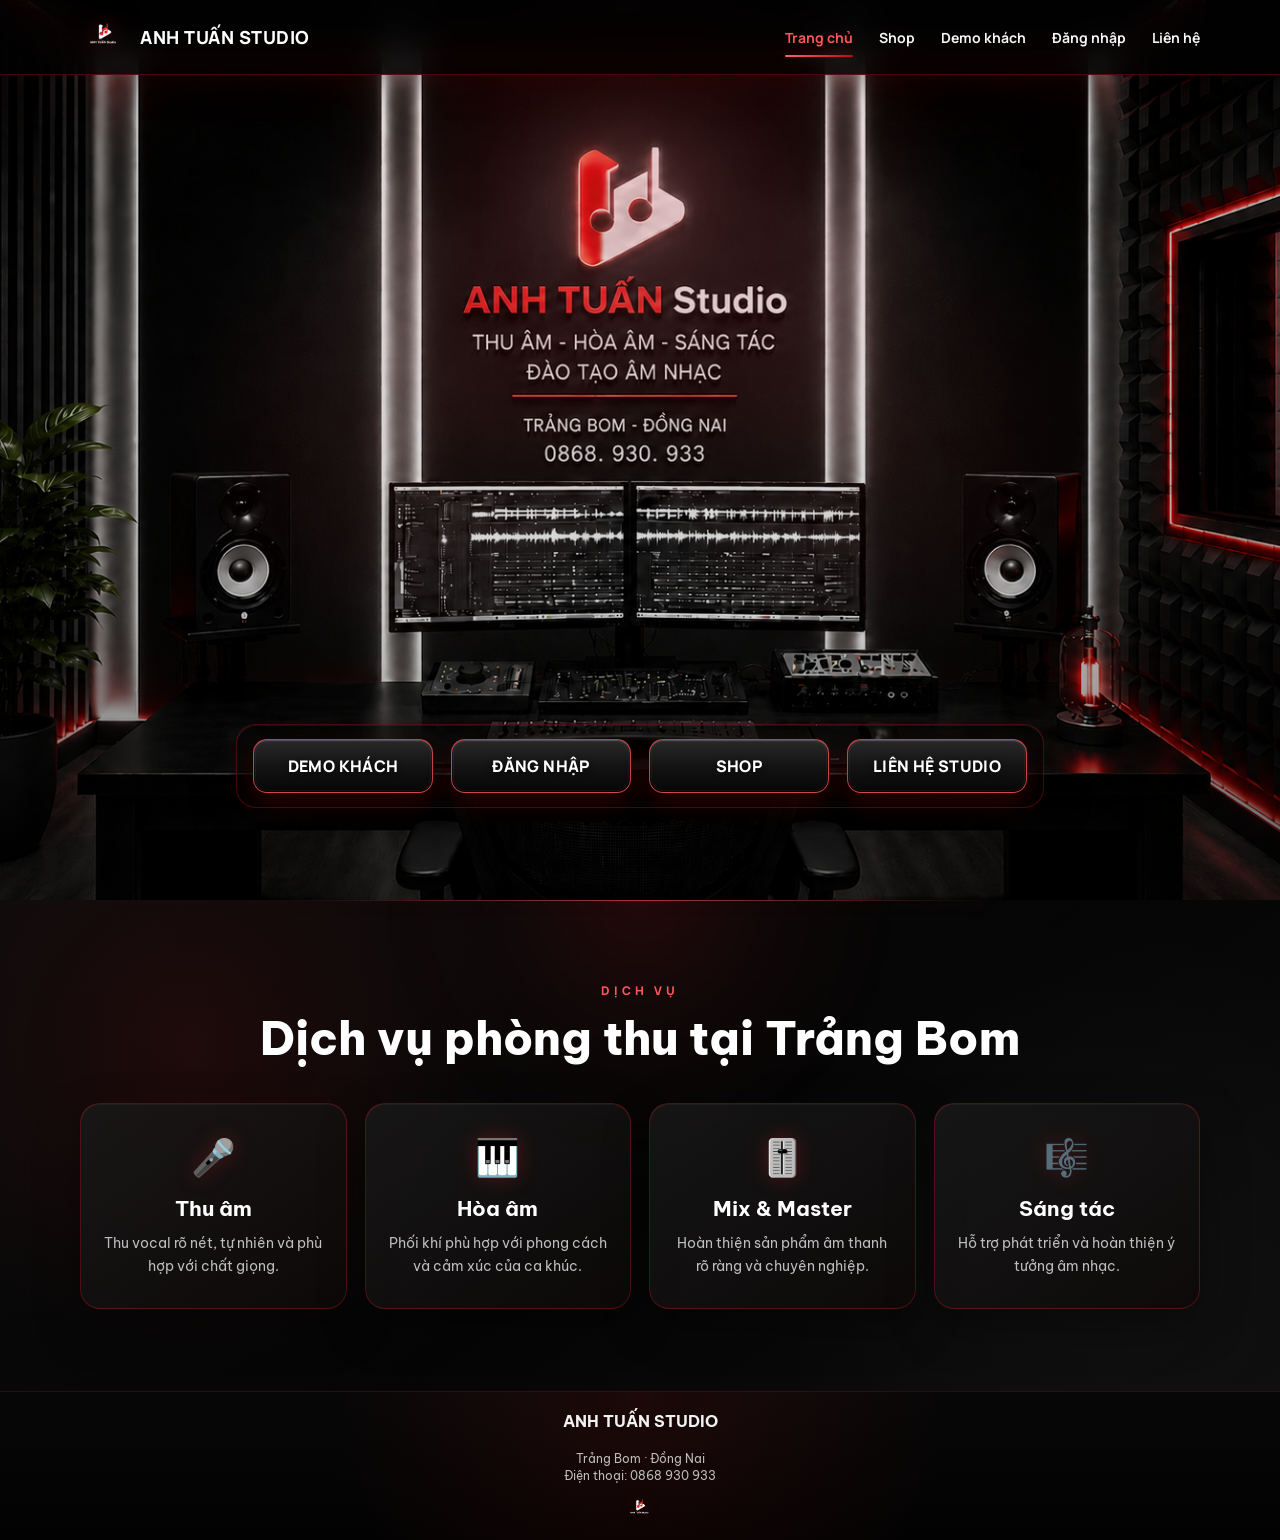
==== commit b41a37a7: "Update index.html" ====
--- a/index.html
+++ b/index.html
@@ -115,7 +115,7 @@
         <a class="active" href="index.html">Trang chủ</a>
         <a href="shop.html">Shop</a>
         <a href="musicdemo.html">Demo khách</a>
-        <a href="https://music.anhtuanstudio.com/guest.php">Khách tìm kiếm</a>
+        <a id="customerMenuLink" href="https://music.anhtuanstudio.com/guest.php">Đăng nhập</a>
         <a href="tel:0868930933">Liên hệ</a>
       </nav>
       
@@ -132,8 +132,8 @@
             DEMO KHÁCH
           </a>
 
-          <a class="btn btn-secondary" href="https://music.anhtuanstudio.com/guest.php">
-            KHÁCH TÌM KIẾM
+          <a id="customerMainButton" class="btn btn-secondary" href="https://music.anhtuanstudio.com/guest.php">
+            ĐĂNG NHẬP
           </a>
 
           <a class="btn btn-primary" href="shop.html">
@@ -196,6 +196,34 @@
   </footer>
 
   <script>
+    (async function () {
+      const menuLink = document.getElementById('customerMenuLink');
+      const mainButton = document.getElementById('customerMainButton');
+      try {
+        const response = await fetch('https://music.anhtuanstudio.com/customer.php?auth_status=1', {
+          credentials: 'include',
+          cache: 'no-store'
+        });
+        if (!response.ok) return;
+        const status = await response.json();
+        if (!status.loggedIn || !status.name) return;
+        const showAccountLabel = function (element) {
+          const prefix = document.createElement('span');
+          const name = document.createElement('span');
+          prefix.className = 'account-prefix';
+          name.className = 'account-name';
+          prefix.textContent = 'Nhạc của';
+          name.textContent = status.name;
+          element.classList.add('customer-account-label');
+          element.replaceChildren(prefix, name);
+        };
+        showAccountLabel(menuLink);
+        showAccountLabel(mainButton);
+        menuLink.href = status.url;
+        mainButton.href = status.url;
+      } catch (error) {}
+    }());
+
     document.querySelector('.external-browser-button')?.addEventListener('click', async function () {
       const url = window.location.href;
       const ua = navigator.userAgent || '';
--- a/style.css
+++ b/style.css
@@ -32,6 +32,7 @@
 .main-nav a::after{content:"";position:absolute;left:50%;bottom:-10px;width:0;height:2px;transform:translateX(-50%);border-radius:999px;background:linear-gradient(90deg,#ff6167,#b90c12);box-shadow:0 0 12px rgba(225,29,37,.45);transition:.25s}
 .main-nav a:hover,.main-nav a.active{color:var(--red-light)}
 .main-nav a:hover::after,.main-nav a.active::after{width:100%}
+.external-browser-button{display:none}
 
 /* HERO */
 .hero,.hero-clean{position:relative;min-height:100vh;overflow:hidden;display:grid;place-items:center;padding:110px 0 58px;background:linear-gradient(90deg,rgba(0,0,0,.24),rgba(0,0,0,.02) 38%,rgba(0,0,0,.02) 62%,rgba(0,0,0,.24)),url("background.png") center/cover no-repeat}
@@ -142,6 +143,7 @@
   .nav-wrap{min-height:66px}
   .brand img{width:42px;height:42px}
   .brand span{font-size:15px}
+  .external-browser-button{min-height:40px;margin-left:auto;padding:0 12px;display:inline-flex;align-items:center;justify-content:center;flex:0 0 auto;color:#fff;border:1px solid rgba(255,85,92,.72);border-radius:999px;background:linear-gradient(145deg,rgba(255,70,78,.24),rgba(112,7,11,.42));box-shadow:0 0 20px rgba(225,29,37,.17),inset 0 1px 0 rgba(255,255,255,.10);font-family:"Manrope",sans-serif;font-size:10px;font-weight:800;letter-spacing:.2px;white-space:nowrap;cursor:pointer}
   .hero,.hero-clean{min-height:100svh;padding:88px 0 34px;background:linear-gradient(180deg,rgba(0,0,0,.14),rgba(0,0,0,.28),rgba(0,0,0,.62)),url("backgrounddt.png") center/cover no-repeat}
   .hero-content,.hero-content-clean{min-height:calc(100svh - 122px);justify-content:flex-end;padding-bottom:0}
   .hero-actions,.hero-buttons{width:100%;max-width:360px;padding:16px;display:grid;grid-template-columns:1fr;gap:14px}
@@ -219,5 +221,3 @@
 }
 
 
-
-
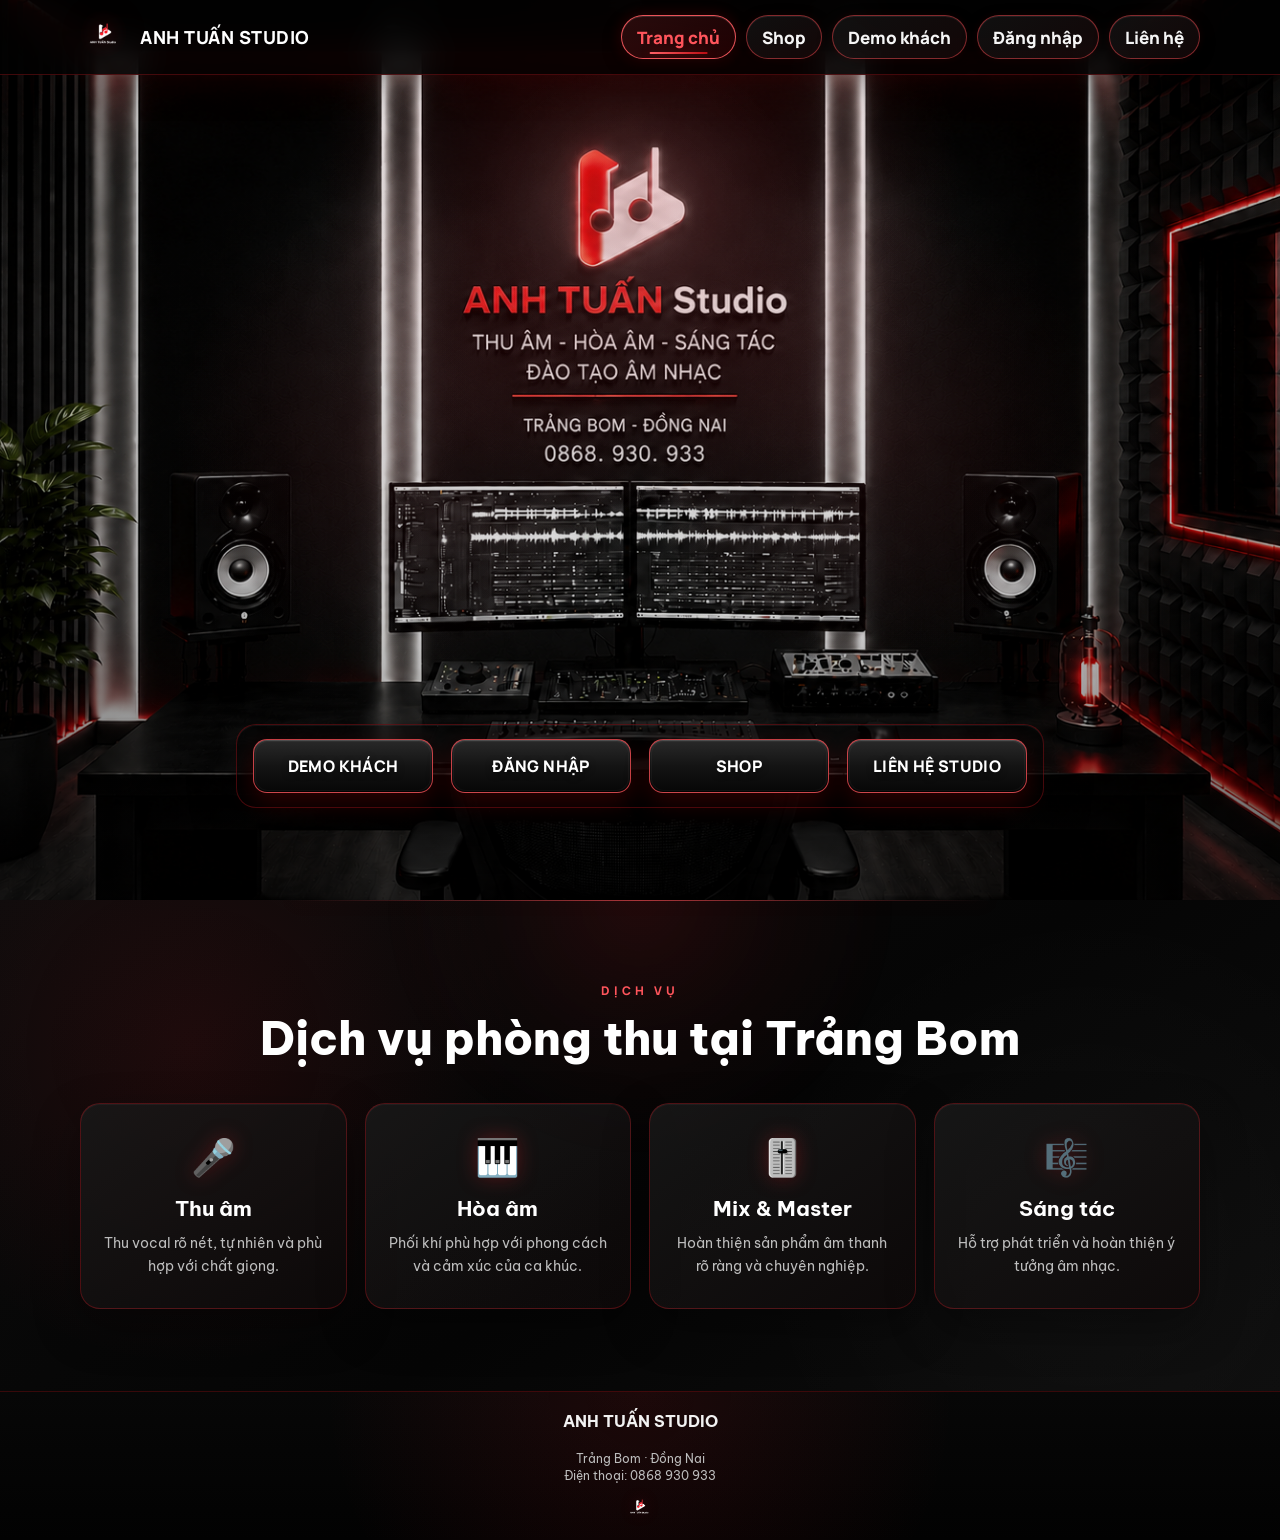
==== commit a468b1a1: "Update index.html" ====
--- a/index.html
+++ b/index.html
@@ -97,6 +97,33 @@
       font-weight:800 !important;
       text-shadow:none !important;
     }
+
+    @media (max-width:768px){
+      #customerMainButton.customer-account-label{
+        flex-direction:row !important;
+        gap:6px !important;
+        white-space:nowrap !important;
+        font-size:16px !important;
+        line-height:1.1 !important;
+      }
+
+      #customerMainButton.customer-account-label .account-prefix{
+        display:inline !important;
+        font-size:16px !important;
+        font-style:italic;
+        font-weight:500;
+        text-transform:none;
+        opacity:.9;
+      }
+
+      #customerMainButton.customer-account-label .account-name{
+        display:inline !important;
+        font-size:16px !important;
+        font-style:normal;
+        font-weight:800;
+        white-space:nowrap;
+      }
+    }
   </style>
 
 </head>
--- a/style.css
+++ b/style.css
@@ -27,12 +27,24 @@
 .brand{display:flex;align-items:center;gap:12px;font-family:"Manrope",sans-serif;font-weight:800;letter-spacing:.5px}
 .brand img{width:48px;height:48px;object-fit:contain;filter:drop-shadow(0 0 10px rgba(225,29,37,.40)) drop-shadow(0 0 22px rgba(225,29,37,.20))}
 .brand span{font-size:18px;background:linear-gradient(90deg,#ff3c45 0%,#ff3c45 46%,#ffffff 47%,#d7d7d7 100%);-webkit-background-clip:text;background-clip:text;-webkit-text-fill-color:transparent}
-.main-nav{display:flex;align-items:center;gap:26px}
-.main-nav a{position:relative;color:#f5f5f5;font-family:"Manrope",sans-serif;font-size:14px;font-weight:700;transition:.25s}
+.main-nav{width:auto;margin-left:auto;display:flex;align-items:center;justify-content:flex-end;gap:10px}
+.main-nav a{position:relative;color:#f5f5f5;font-family:"Manrope",sans-serif;font-size:clamp(17px,1.3vw,19px);font-weight:800;transition:.25s}
 .main-nav a::after{content:"";position:absolute;left:50%;bottom:-10px;width:0;height:2px;transform:translateX(-50%);border-radius:999px;background:linear-gradient(90deg,#ff6167,#b90c12);box-shadow:0 0 12px rgba(225,29,37,.45);transition:.25s}
 .main-nav a:hover,.main-nav a.active{color:var(--red-light)}
 .main-nav a:hover::after,.main-nav a.active::after{width:100%}
 .external-browser-button{display:none}
+.customer-account-label{display:inline-flex!important;flex-direction:row;align-items:center;gap:5px;line-height:1.05!important;white-space:nowrap}
+.customer-account-label .account-prefix{display:inline;font-size:13px;font-weight:700;letter-spacing:.15px;opacity:.9}
+.customer-account-label .account-name{display:inline;font-size:17px;font-weight:900;white-space:nowrap}
+@keyframes menuShine{0%,58%{transform:translateX(-150%)}78%,100%{transform:translateX(150%)}}
+@media(min-width:901px){
+  .main-nav a{min-height:44px;padding:0 15px;overflow:hidden;display:inline-flex;align-items:center;justify-content:center;border:1px solid rgba(255,75,82,.48);border-radius:999px;background:linear-gradient(145deg,rgba(255,255,255,.045),rgba(225,29,37,.055)),rgba(8,8,8,.72);box-shadow:0 5px 16px rgba(0,0,0,.25),0 0 10px rgba(225,29,37,.08),inset 0 1px 0 rgba(255,255,255,.07)}
+  .main-nav a::before{content:"";position:absolute;inset:-1px;pointer-events:none;background:linear-gradient(110deg,transparent 28%,rgba(255,255,255,.22) 47%,transparent 66%);transform:translateX(-150%);animation:menuShine 4.8s ease-in-out infinite}
+  .main-nav a:nth-child(2)::before{animation-delay:.35s}.main-nav a:nth-child(3)::before{animation-delay:.7s}.main-nav a:nth-child(4)::before{animation-delay:1.05s}.main-nav a:nth-child(5)::before{animation-delay:1.4s}
+  .main-nav a:hover,.main-nav a.active{border-color:rgba(255,91,97,.9);background:linear-gradient(145deg,rgba(255,75,82,.15),rgba(105,5,10,.25));box-shadow:0 7px 20px rgba(0,0,0,.3),0 0 16px rgba(225,29,37,.2),inset 0 1px 0 rgba(255,255,255,.12)}
+  .main-nav a::after{bottom:4px;left:50%;width:0}
+  .main-nav a:hover::after,.main-nav a.active::after{width:52%}
+}
 
 /* HERO */
 .hero,.hero-clean{position:relative;min-height:100vh;overflow:hidden;display:grid;place-items:center;padding:110px 0 58px;background:linear-gradient(90deg,rgba(0,0,0,.24),rgba(0,0,0,.02) 38%,rgba(0,0,0,.02) 62%,rgba(0,0,0,.24)),url("background.png") center/cover no-repeat}
@@ -144,6 +156,9 @@
   .brand img{width:42px;height:42px}
   .brand span{font-size:15px}
   .external-browser-button{min-height:40px;margin-left:auto;padding:0 12px;display:inline-flex;align-items:center;justify-content:center;flex:0 0 auto;color:#fff;border:1px solid rgba(255,85,92,.72);border-radius:999px;background:linear-gradient(145deg,rgba(255,70,78,.24),rgba(112,7,11,.42));box-shadow:0 0 20px rgba(225,29,37,.17),inset 0 1px 0 rgba(255,255,255,.10);font-family:"Manrope",sans-serif;font-size:10px;font-weight:800;letter-spacing:.2px;white-space:nowrap;cursor:pointer}
+  .customer-account-label{flex-direction:column;gap:2px;white-space:normal}
+  .customer-account-label .account-prefix{font-size:8px}
+  .customer-account-label .account-name{font-size:10px}
   .hero,.hero-clean{min-height:100svh;padding:88px 0 34px;background:linear-gradient(180deg,rgba(0,0,0,.14),rgba(0,0,0,.28),rgba(0,0,0,.62)),url("backgrounddt.png") center/cover no-repeat}
   .hero-content,.hero-content-clean{min-height:calc(100svh - 122px);justify-content:flex-end;padding-bottom:0}
   .hero-actions,.hero-buttons{width:100%;max-width:360px;padding:16px;display:grid;grid-template-columns:1fr;gap:14px}
@@ -219,5 +234,3 @@
     transform:translateY(-2px);
     transition:.25s;
 }
-
-
